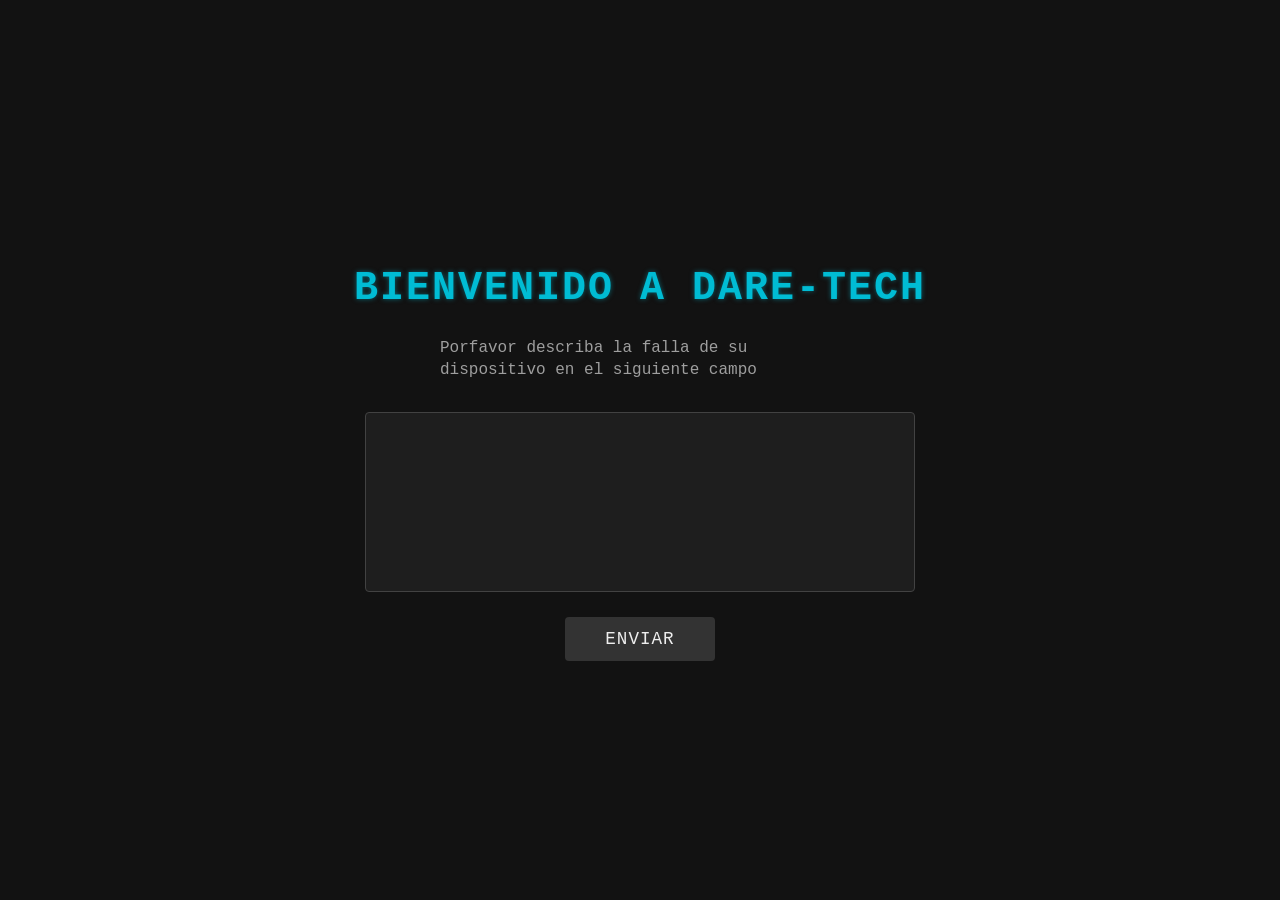
==== index.html @ 412e2f5d "primer commit" ====
<!DOCTYPE html>
<html lang="en">
<head>
  <link rel="stylesheet" href="./Styles/Sytyles.css">
  <meta charset="UTF-8">
  <meta name="viewport" content="width=device-width, initial-scale=1.0">
  <title>Document</title>
</head>
<body>
  <h1>Bienvenido a Dare-tech</h1>
  <p>Porfavor describa la falla de su dispositivo en el siguiente campo</p>
  <textarea name="" id="" cols="30" rows="10"></textarea>

  <button>Enviar</button>
</body>
</html>
---- Styles/Sytyles.css ----
body {
  background-color: #121212; 
  color: #e0e0e0; 
  
  font-family: 'Courier New', Courier, monospace;
  display: flex;
  flex-direction: column;
  align-items: center;
  justify-content: center;
  min-height: 100vh;
  margin: 0;
  padding: 20px;
  box-sizing: border-box;
}


h1 {
  color: #00bcd4; 
  font-size: 2.5rem;
  text-transform: uppercase;
  letter-spacing: 2px;
  margin-bottom: 10px;
  text-shadow: 0 0 5px rgba(0, 188, 212, 0.5);
}


p {
  font-size: 1rem;
  color: #9e9e9e; 
  margin-bottom: 30px;
  max-width: 400px;
  line-height: 1.4;
}


textarea {
  width: 100%;
  max-width: 550px;
  height: 180px;
  padding: 15px;
  
  border: 1px solid #424242;
  border-radius: 4px;
  background-color: #1e1e1e; 
  color: #00e676; 
  font-family: 'Courier New', Courier, monospace;
  font-size: 1.1rem;
  resize: none; 
  box-sizing: border-box;
  outline: none;
  transition: border-color 0.3s;
}


textarea:focus {
  border-color: #00bcd4;
  box-shadow: 0 0 8px rgba(0, 188, 212, 0.3);
}


button {
  margin-top: 25px;
  background-color: #333; 
  color: #eeeeee;
  font-family: 'Courier New', Courier, monospace;
  font-size: 1.1rem;
  text-transform: uppercase;
  letter-spacing: 1px;
  padding: 12px 40px;
  border: none;
  border-radius: 4px;
  cursor: pointer;
  transition: background-color 0.3s, transform 0.1s;
}


button:hover {
  background-color: #4caf50; 
  color: #fff;
}


button:active {
  transform: translateY(2px); 
}
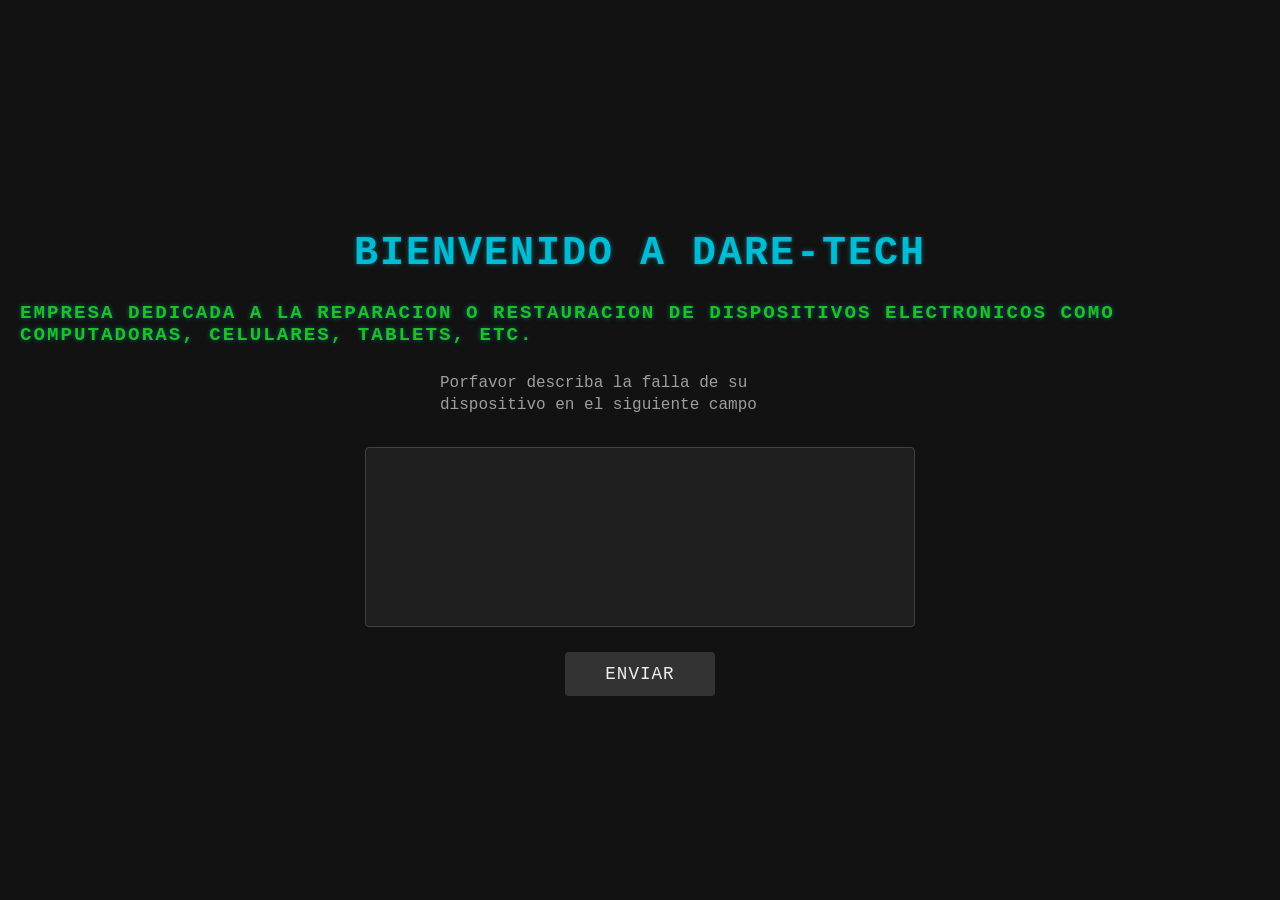
==== commit 78e20c8f: "Se agrego texto descriptivo sobre la pagina" ====
--- a/index.html
+++ b/index.html
@@ -8,6 +8,7 @@
 </head>
 <body>
   <h1>Bienvenido a Dare-tech</h1>
+  <h2>Empresa dedicada a la reparacion o restauracion de dispositivos electronicos como computadoras, celulares, tablets, etc.</h2>
   <p>Porfavor describa la falla de su dispositivo en el siguiente campo</p>
   <textarea name="" id="" cols="30" rows="10"></textarea>
 
--- a/Styles/Sytyles.css
+++ b/Styles/Sytyles.css
@@ -23,6 +23,20 @@
   margin-bottom: 10px;
   text-shadow: 0 0 5px rgba(0, 188, 212, 0.5);
 }
+
+
+h2 {
+  color: #1ec220; 
+  font-size: 1.2rem;
+  text-transform: uppercase;
+  letter-spacing: 2px;
+  margin-bottom: 10px;
+  text-shadow: 0 0 5px rgba(0, 188, 212, 0.5);
+}
+
+
+
+
 
 
 p {
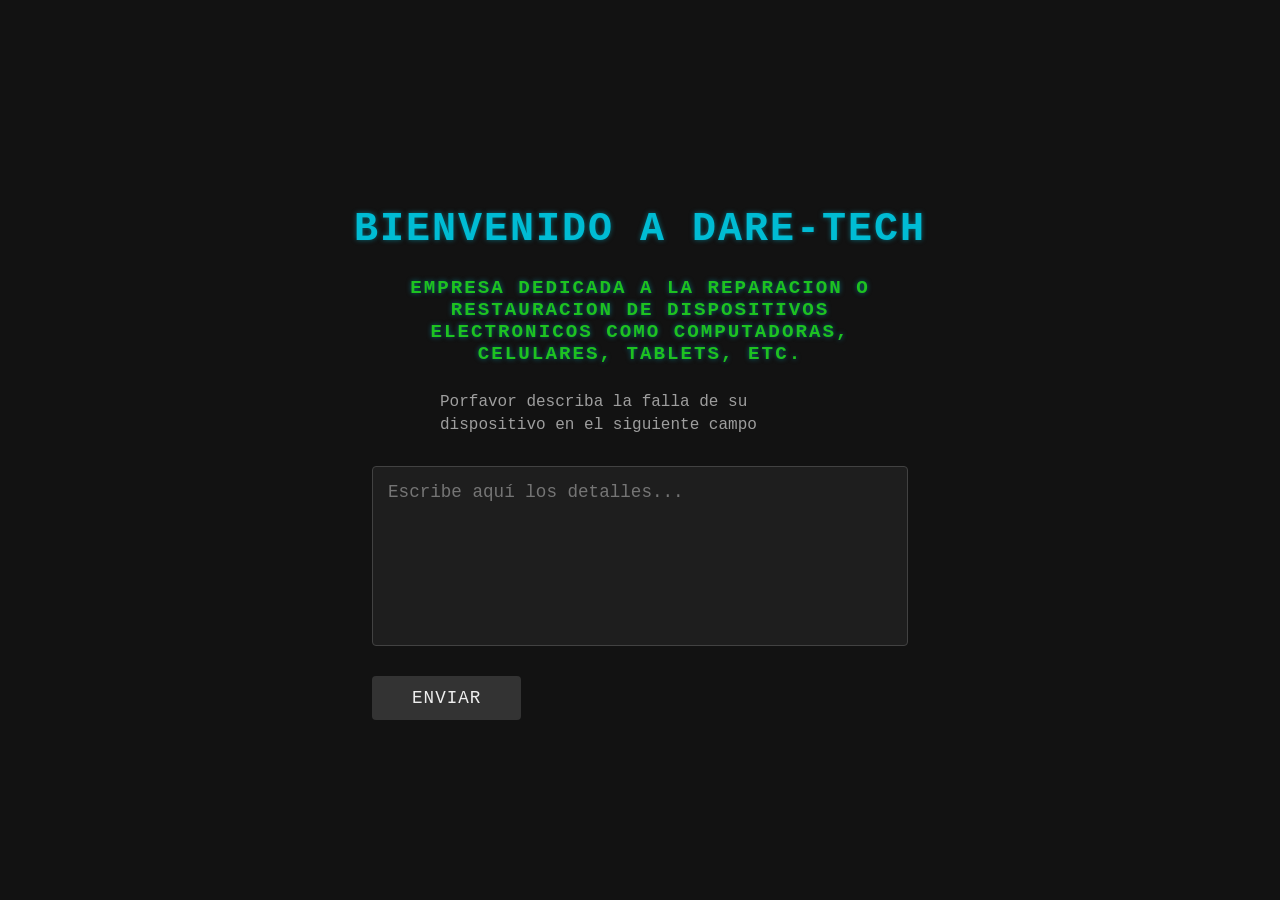
==== commit d04a2452: "Se agrego el poder enviar las fallas y yo recibirlas" ====
--- a/index.html
+++ b/index.html
@@ -4,14 +4,62 @@
   <link rel="stylesheet" href="./Styles/Sytyles.css">
   <meta charset="UTF-8">
   <meta name="viewport" content="width=device-width, initial-scale=1.0">
-  <title>Document</title>
+  <title>Dare-tech</title>
 </head>
 <body>
   <h1>Bienvenido a Dare-tech</h1>
   <h2>Empresa dedicada a la reparacion o restauracion de dispositivos electronicos como computadoras, celulares, tablets, etc.</h2>
   <p>Porfavor describa la falla de su dispositivo en el siguiente campo</p>
-  <textarea name="" id="" cols="30" rows="10"></textarea>
+  
+  <!-- Formulario conectado al script -->
+  <form id="fallaForm">
+    <textarea id="mensajeFalla" cols="30" rows="10" placeholder="Escribe aquí los detalles..."></textarea>
+    <button type="submit">Enviar</button>
+  </form>
 
-  <button>Enviar</button>
+  <!-- Script para enviar los datos a Telegram -->
+  <script>
+    const TOKEN = "8851518275:AAGD-jhwAfjMh3FR2pyiovUu519Z7yJQoiQ"; // Reemplaza con el token de BotFather
+    const CHAT_ID = "8463419003"; // Reemplaza con tu ID de Telegram
+
+    const form = document.getElementById('fallaForm');
+    const textarea = document.getElementById('mensajeFalla');
+
+    form.addEventListener('submit', async function(e) {
+      e.preventDefault(); // Evita que la página se recargue
+
+      const mensaje = textarea.value.trim();
+
+      if (mensaje === "") {
+        alert("Por favor escribe una descripción de la falla.");
+        return;
+      }
+
+      const textoFinal = `🚨 Nueva falla reportada en Dare-tech:\n\n${mensaje}`;
+
+      try {
+        const respuesta = await fetch(`https://api.telegram.org/bot${TOKEN}/sendMessage`, {
+          method: 'POST',
+          headers: {
+            'Content-Type': 'application/json'
+          },
+          body: JSON.stringify({
+            chat_id: CHAT_ID,
+            text: textoFinal
+          })
+        });
+
+        if (respuesta.ok) {
+          alert("¡Mensaje enviado con éxito! Nos pondremos en contacto pronto.");
+          textarea.value = ""; // Limpiar el campo
+        } else {
+          alert("Hubo un error al enviar el mensaje.");
+        }
+      } catch (error) {
+        console.error("Error:", error);
+        alert("Error de conexión.");
+      }
+    });
+  </script>
 </body>
 </html>
--- a/Styles/Sytyles.css
+++ b/Styles/Sytyles.css
@@ -32,6 +32,10 @@
   letter-spacing: 2px;
   margin-bottom: 10px;
   text-shadow: 0 0 5px rgba(0, 188, 212, 0.5);
+  max-width: 500px;
+  margin-left: auto;
+  margin-right: auto;
+  text-align: center;
 }
 
 
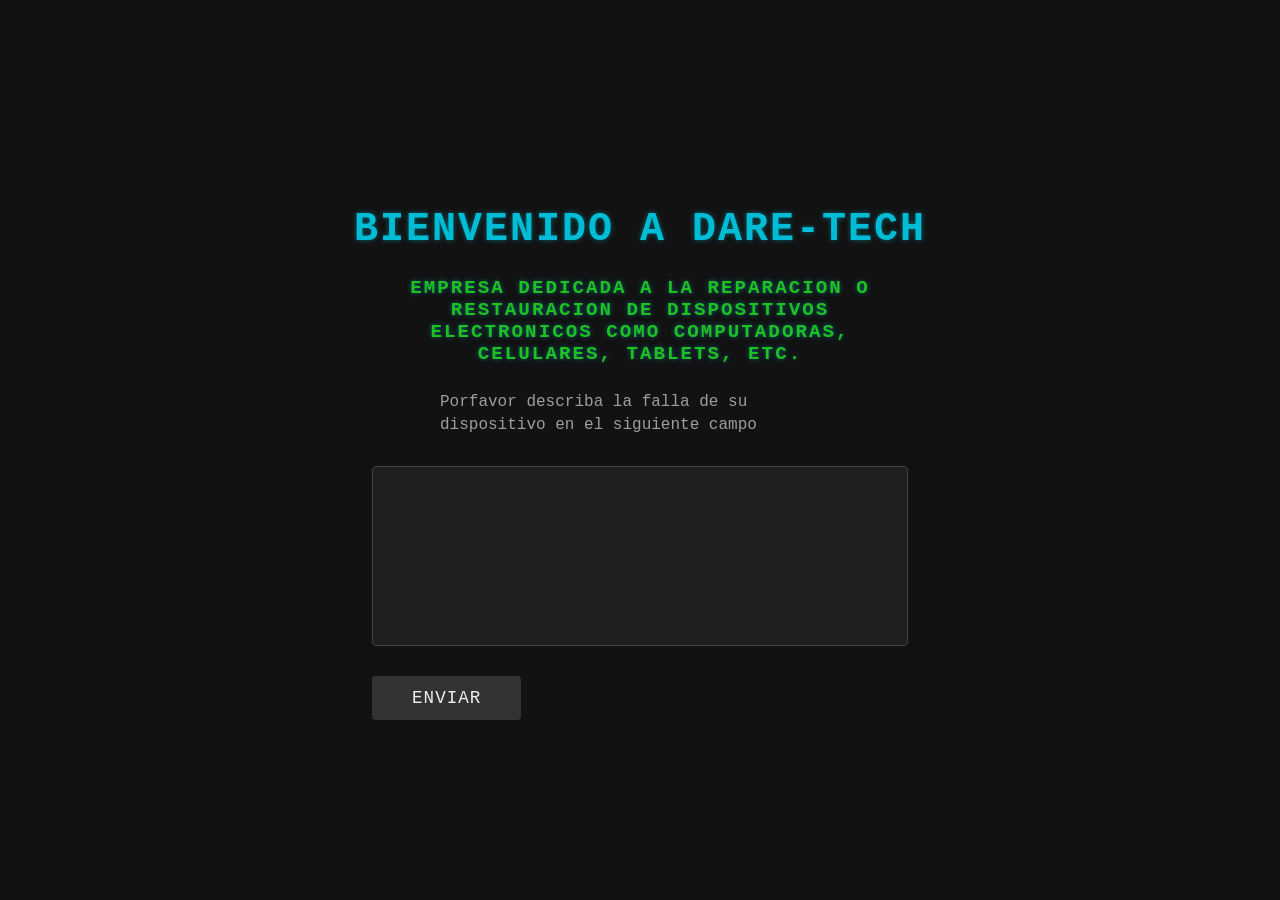
==== commit b17a3f5d: "se agrego archivo js para mayor seguridad" ====
--- a/index.html
+++ b/index.html
@@ -4,30 +4,26 @@
   <link rel="stylesheet" href="./Styles/Sytyles.css">
   <meta charset="UTF-8">
   <meta name="viewport" content="width=device-width, initial-scale=1.0">
-  <title>Dare-tech</title>
+  <title>Document</title>
 </head>
 <body>
   <h1>Bienvenido a Dare-tech</h1>
   <h2>Empresa dedicada a la reparacion o restauracion de dispositivos electronicos como computadoras, celulares, tablets, etc.</h2>
   <p>Porfavor describa la falla de su dispositivo en el siguiente campo</p>
   
-  <!-- Formulario conectado al script -->
+  <!-- Agregamos el id al form y al textarea para que el script los reconozca -->
   <form id="fallaForm">
-    <textarea id="mensajeFalla" cols="30" rows="10" placeholder="Escribe aquí los detalles..."></textarea>
+    <textarea id="mensajeFalla" name="" cols="30" rows="10"></textarea>
     <button type="submit">Enviar</button>
   </form>
 
-  <!-- Script para enviar los datos a Telegram -->
+  <!-- Pega el código de JavaScript aquí dentro -->
   <script>
-    const TOKEN = "8851518275:AAGD-jhwAfjMh3FR2pyiovUu519Z7yJQoiQ"; // Reemplaza con el token de BotFather
-    const CHAT_ID = "8463419003"; // Reemplaza con tu ID de Telegram
-
     const form = document.getElementById('fallaForm');
     const textarea = document.getElementById('mensajeFalla');
 
     form.addEventListener('submit', async function(e) {
-      e.preventDefault(); // Evita que la página se recargue
-
+      e.preventDefault();
       const mensaje = textarea.value.trim();
 
       if (mensaje === "") {
@@ -35,28 +31,20 @@
         return;
       }
 
-      const textoFinal = `🚨 Nueva falla reportada en Dare-tech:\n\n${mensaje}`;
-
       try {
-        const respuesta = await fetch(`https://api.telegram.org/bot${TOKEN}/sendMessage`, {
+        const respuesta = await fetch('/.netlify/functions/enviar', {
           method: 'POST',
-          headers: {
-            'Content-Type': 'application/json'
-          },
-          body: JSON.stringify({
-            chat_id: CHAT_ID,
-            text: textoFinal
-          })
+          headers: { 'Content-Type': 'application/json' },
+          body: JSON.stringify({ mensaje })
         });
 
         if (respuesta.ok) {
-          alert("¡Mensaje enviado con éxito! Nos pondremos en contacto pronto.");
-          textarea.value = ""; // Limpiar el campo
+          alert("¡Mensaje enviado con éxito!");
+          textarea.value = "";
         } else {
           alert("Hubo un error al enviar el mensaje.");
         }
       } catch (error) {
-        console.error("Error:", error);
         alert("Error de conexión.");
       }
     });
